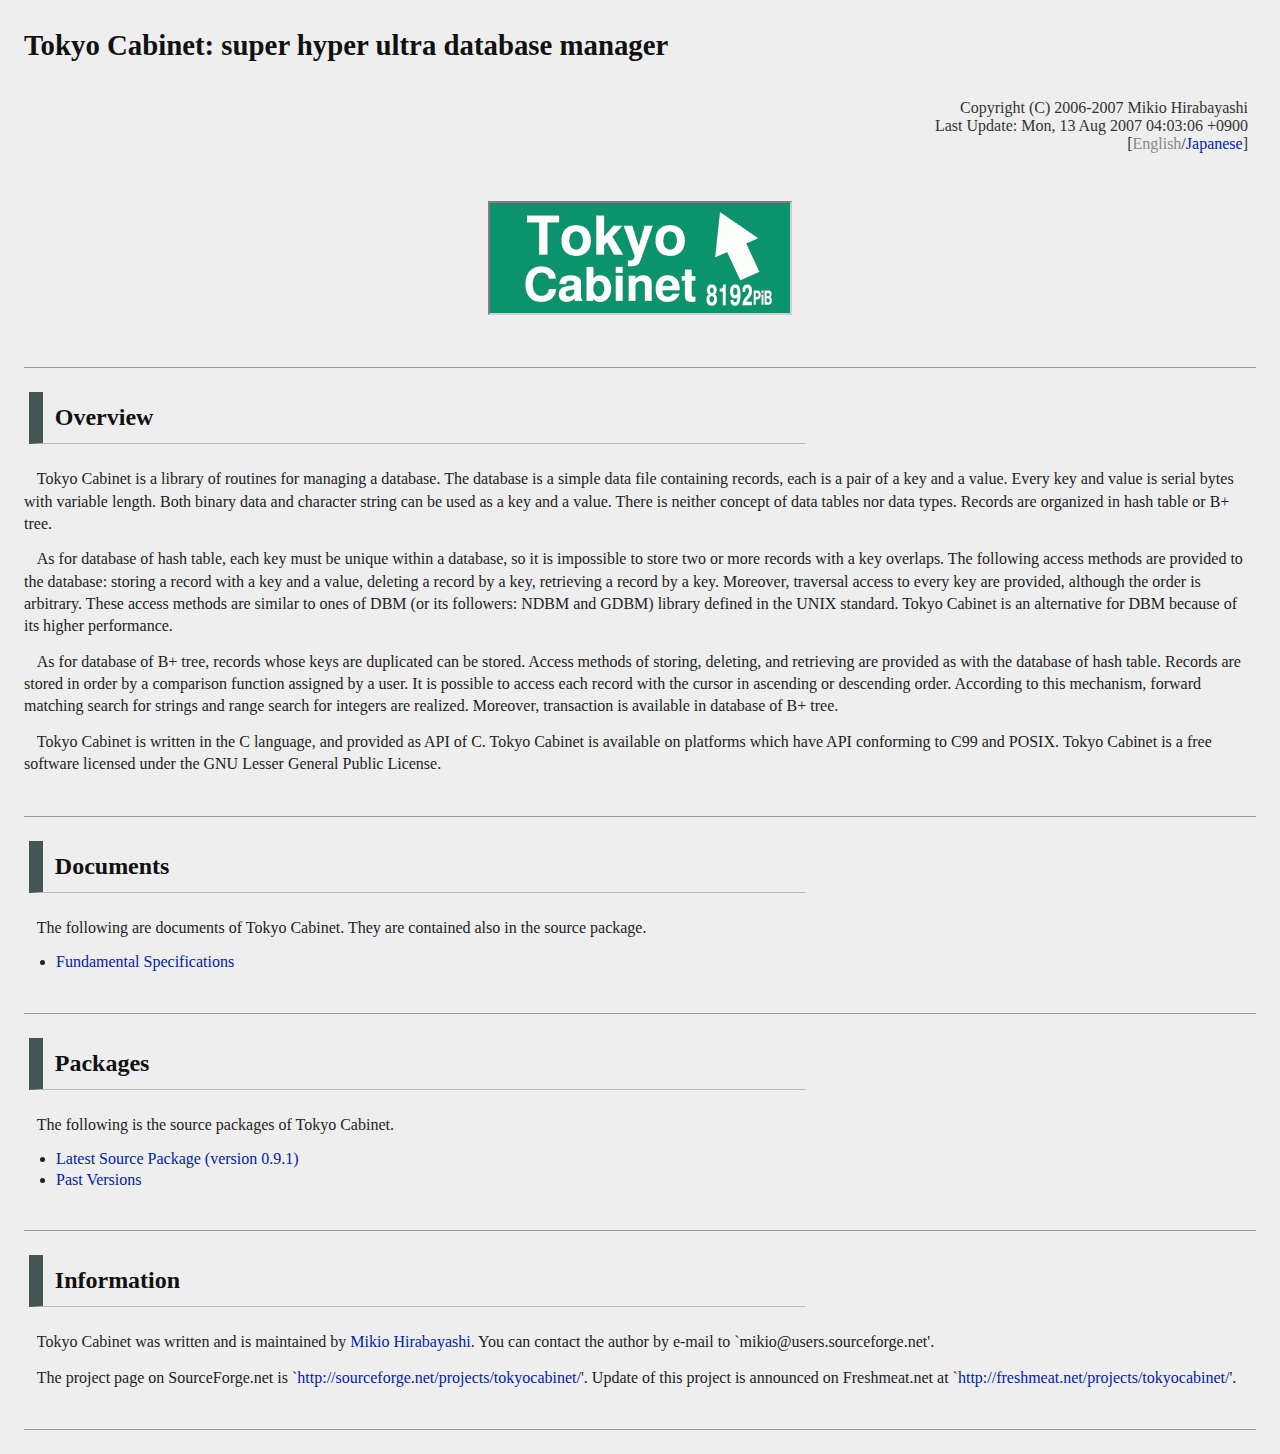
==== doc/index.html @ d186ae4e "feat: add tokyocabinet-0.9.1" ====
<?xml version="1.0" encoding="UTF-8"?>

<!DOCTYPE html PUBLIC "-//W3C//DTD XHTML 1.0 Strict//EN" "http://www.w3.org/TR/xhtml1/DTD/xhtml1-strict.dtd">

<html xmlns="http://www.w3.org/1999/xhtml" xml:lang="en" lang="en">

<head>
<meta http-equiv="Content-Language" content="ja" />
<meta http-equiv="Content-Type" content="text/html; charset=UTF-8" />
<meta http-equiv="Content-Style-Type" content="text/css" />
<meta http-equiv="Content-Script-Type" content="text/javascript" />
<meta name="author" content="Mikio Hirabayashi" />
<meta name="keywords" content="Tokyo Cabinet, tokyocabinet, database, DBM" />
<meta name="description" content="homepage of Tokyo Cabinet" />
<link rel="contents" href="./" />
<link rel="alternate" href="index.html" hreflang="en" title="the English version" />
<link rel="stylesheet" href="common.css" />
<link rel="icon" href="icon16.png" />
<link rev="made" href="mailto:mikio@users.sourceforge.net" />
<title>Tokyo Cabinet: a modern implementation of DBM</title>
<script type="text/javascript">function startup(){
  var elem = document.getElementById("headline");
  if(elem){
    var now = new Date();
    if((now.getFullYear() + now.getMonth() + now.getDate() + now.getHours()) % 4 == 0){
      var label;
      switch((now.getMonth() + now.getDate() + now.getMinutes()) % 20){
      default: label = "Tokyo Cabinet"; break;
      case 1: label = "Shibuya Cabinet"; break;
      case 3: label = "Harajuku Cabinet"; break;
      case 5: label = "Shinjuku Cabinet"; break;
      case 9: label = "Ikebukuro Cabinet"; break;
      case 11: label = "Akihabara Cabinet"; break;
      case 13: label = "Yokohama Cabinet"; break;
      case 15: label = "Saitama Cabinet"; break;
      case 17: label = "Tokorozawa Cabinet"; break;
      case 19: label = "Kyoto Cabinet"; break;
      }
      var text;
      switch((now.getMonth() + now.getDate() + now.getMinutes()) % 8){
      default: text = "super hyper ultra database manager"; break;
      case 1: text = "quicker database manager"; break;
      case 3: text = "the uitimate database manager"; break;
      case 5: text = "the supreme database manager"; break;
      case 7: text = "the dinosaur wing of database managers"; break;
      }
      elem.firstChild.nodeValue = label + ": " + text;
    }
  }
}
</script>
</head>

<body onload="startup();">

<h1 id="headline">Tokyo Cabinet: a modern implementation of DBM</h1>

<div class="note">Copyright (C) 2006-2007 Mikio Hirabayashi</div>
<div class="note">Last Update: Mon, 13 Aug 2007 04:03:06 +0900</div>
<div class="navi">[<span class="void">English</span>/<a href="index.ja.html" hreflang="ja">Japanese</a>]</div>

<div class="logo"><img src="logo.png" alt="Tokyo Cabinet" width="300" height="110" /></div>

<hr />

<h2>Overview</h2>

<p>Tokyo Cabinet is a library of routines for managing a database.  The database is a simple data file containing records, each is a pair of a key and a value.  Every key and value is serial bytes with variable length.  Both binary data and character string can be used as a key and a value.  There is neither concept of data tables nor data types.  Records are organized in hash table or B+ tree.</p>

<p>As for database of hash table, each key must be unique within a database, so it is impossible to store two or more records with a key overlaps.  The following access methods are provided to the database: storing a record with a key and a value, deleting a record by a key, retrieving a record by a key.  Moreover, traversal access to every key are provided, although the order is arbitrary.  These access methods are similar to ones of DBM (or its followers: NDBM and GDBM) library defined in the UNIX standard.  Tokyo Cabinet is an alternative for DBM because of its higher performance.</p>

<p>As for database of B+ tree, records whose keys are duplicated can be stored.  Access methods of storing, deleting, and retrieving are provided as with the database of hash table.  Records are stored in order by a comparison function assigned by a user.  It is possible to access each record with the cursor in ascending or descending order.  According to this mechanism, forward matching search for strings and range search for integers are realized.  Moreover, transaction is available in database of B+ tree.</p>

<p>Tokyo Cabinet is written in the C language, and provided as API of C.  Tokyo Cabinet is available on platforms which have API conforming to C99 and POSIX.  Tokyo Cabinet is a free software licensed under the GNU Lesser General Public License.</p>

<hr />

<h2>Documents</h2>

<p>The following are documents of Tokyo Cabinet.  They are contained also in the source package.</p>

<ul>
<li><a href="spex-en.html">Fundamental Specifications</a></li>
</ul>

<hr />

<h2>Packages</h2>

<p>The following is the source packages of Tokyo Cabinet.</p>

<ul>
<li><a href="tokyocabinet-0.9.1.tar.gz">Latest Source Package (version 0.9.1)</a></li>
<li><a href="past/">Past Versions</a></li>
</ul>

<hr />

<h2>Information</h2>

<p>Tokyo Cabinet was written and is maintained by <a href="http://qdbm.sourceforge.net/mikio/">Mikio Hirabayashi</a>.  You can contact the author by e-mail to `mikio@users.sourceforge.net'.</p>

<p>The project page on SourceForge.net is `<a href="http://sourceforge.net/projects/tokyocabinet/">http://sourceforge.net/projects/tokyocabinet/</a>'.  Update of this project is announced on Freshmeat.net at `<a href="http://freshmeat.net/projects/tokyocabinet/">http://freshmeat.net/projects/tokyocabinet/</a>'.</p>

<hr />

</body>

</html>

<!-- END OF FILE -->
---- doc/common.css ----
/*
 * Style Sheets commonly used by documents of Tokyo Cabinet
 */

html {
  margin: 0em 0em;
  padding: 0em 0em;
  background: #eeeeee none;
}
body {
  margin: 1em 1.5em;
  padding: 0em 0em;
  background: #eeeeee none;
  color: #222222;
}

hr {
  margin: 2.5em 0em 1.5em 0em;
  height: 1px;
  border: none;
  background: #999999 none;
  color: #999999;
}

h1,h2,h3,h4,h5,h6 {
  font-weight: bold;
}
h1 {
  margin: 1.0em 0em 1.3em 0em;
  padding: 0em 0em; 
  font-size: 180%;
  color: #111111;
}
h2 {
  margin: 1.0em 0em 1.0em 0.2em;
  padding: 0.5em 0.5em; 
  width: 60%;
  border-left: solid 0.6em #445555;
  border-bottom: solid 1px #bbbbbb;
  font-size: 150%;
  color: #111111;
}
h3 {
  margin: 0.8em 0em 0.5em 0.2em;
  padding: 0em 0em; 
  font-size: 120%;
  color: #111111;
}

p {
  margin: 0.8em 0em;
  line-height: 140%;
  text-indent: 0.8em;
}

span.void { color: #888888; }

div,pre,table {
  margin: 0.8em 1.5em;
}

div.note,div.navi {
  text-align: right;
  margin: 0em 0.5em;
  color: #333333;
}

div.logo {
  text-align: center;
  margin: 3em 0em;
}
div.logo img {
  border: inset 2px #ccccdd;
}
div.illust {
  margin: 1em 0em;
  text-align: center;
}
div.illust img {
  border: solid 1px #ccccdd;
}

pre {
  padding: 0.2em;
  background-color: #ddddee;
  border: 1px solid #bbbbcc;
  font-size: 95%;
}

li,dt,dd {
  line-height: 130%;
}
dt {
  margin-left: 1.2em;
}
dd {
  margin-left: 2.5em;
  text-indent: -0.3em;
}
dl.api dd {
  margin-left: 3.0em;
  font-size: 95%;
  color: #333333;
}
ul {
  margin: 0em 2.0em;
  padding: 0em;  
}
ul.options {
  list-style-type: none;
  margin: 0em 1.5em;
  font-size: 95%;
  color: #333333;
}

table {
  border-collapse: collapse;
}
td {
  text-align: left;
  vertical-align: top;
  padding: 0.1em 0.5em;
  border: solid 1px #aaaabb;
  font-size: 95%;
}
td.label {
  border: none;
  font-size: 80%;
  color: #333333;
}
td.number {
  text-align: right;
}

a {
  color: #0022aa;
  text-decoration: none;
}
a:hover,a:focus {
  color: #0033ee;
  text-decoration: underline;
}
code,kbd {
  font-style: normal;
  font-weight: bold;
  font-size: 100%;
  color: #111111;
}
var {
  color: #111111;
  font-style: italic;
  padding: 0em 0.15em 0em 0em;
}

@media print {
  html,body {
    margin: 0em 0em;
    background-color: #ffffff;
    color: #000000;
  }
  h1 {
    padding: 8em 0em 0.5em 0em;
    text-align: center;
  }
  h2 {
    page-break-before: always;
  }
  div.note {
    text-align: center;
  }
  div.navi,div.logo {
    display: none;
  }
  hr {
    display: none;
  }
  pre {
    margin: 0.8em 0.8em;
    background-color: #ffffff;
    border: 1px solid #aaaaaa;
    font-size: 90%;
  }
  a,kbd {
    color: #000000;
    text-decoration: none;
  }
  h1,h2,h3 {
    font-family: sans-serif;
  }
  p,div,li,dt,dd {
    font-family: serif;
  }
  pre,kbd {
    font-family: monospace;
  }
  dd {
    font-size: 90%;
  }
}



/* END OF FILE */
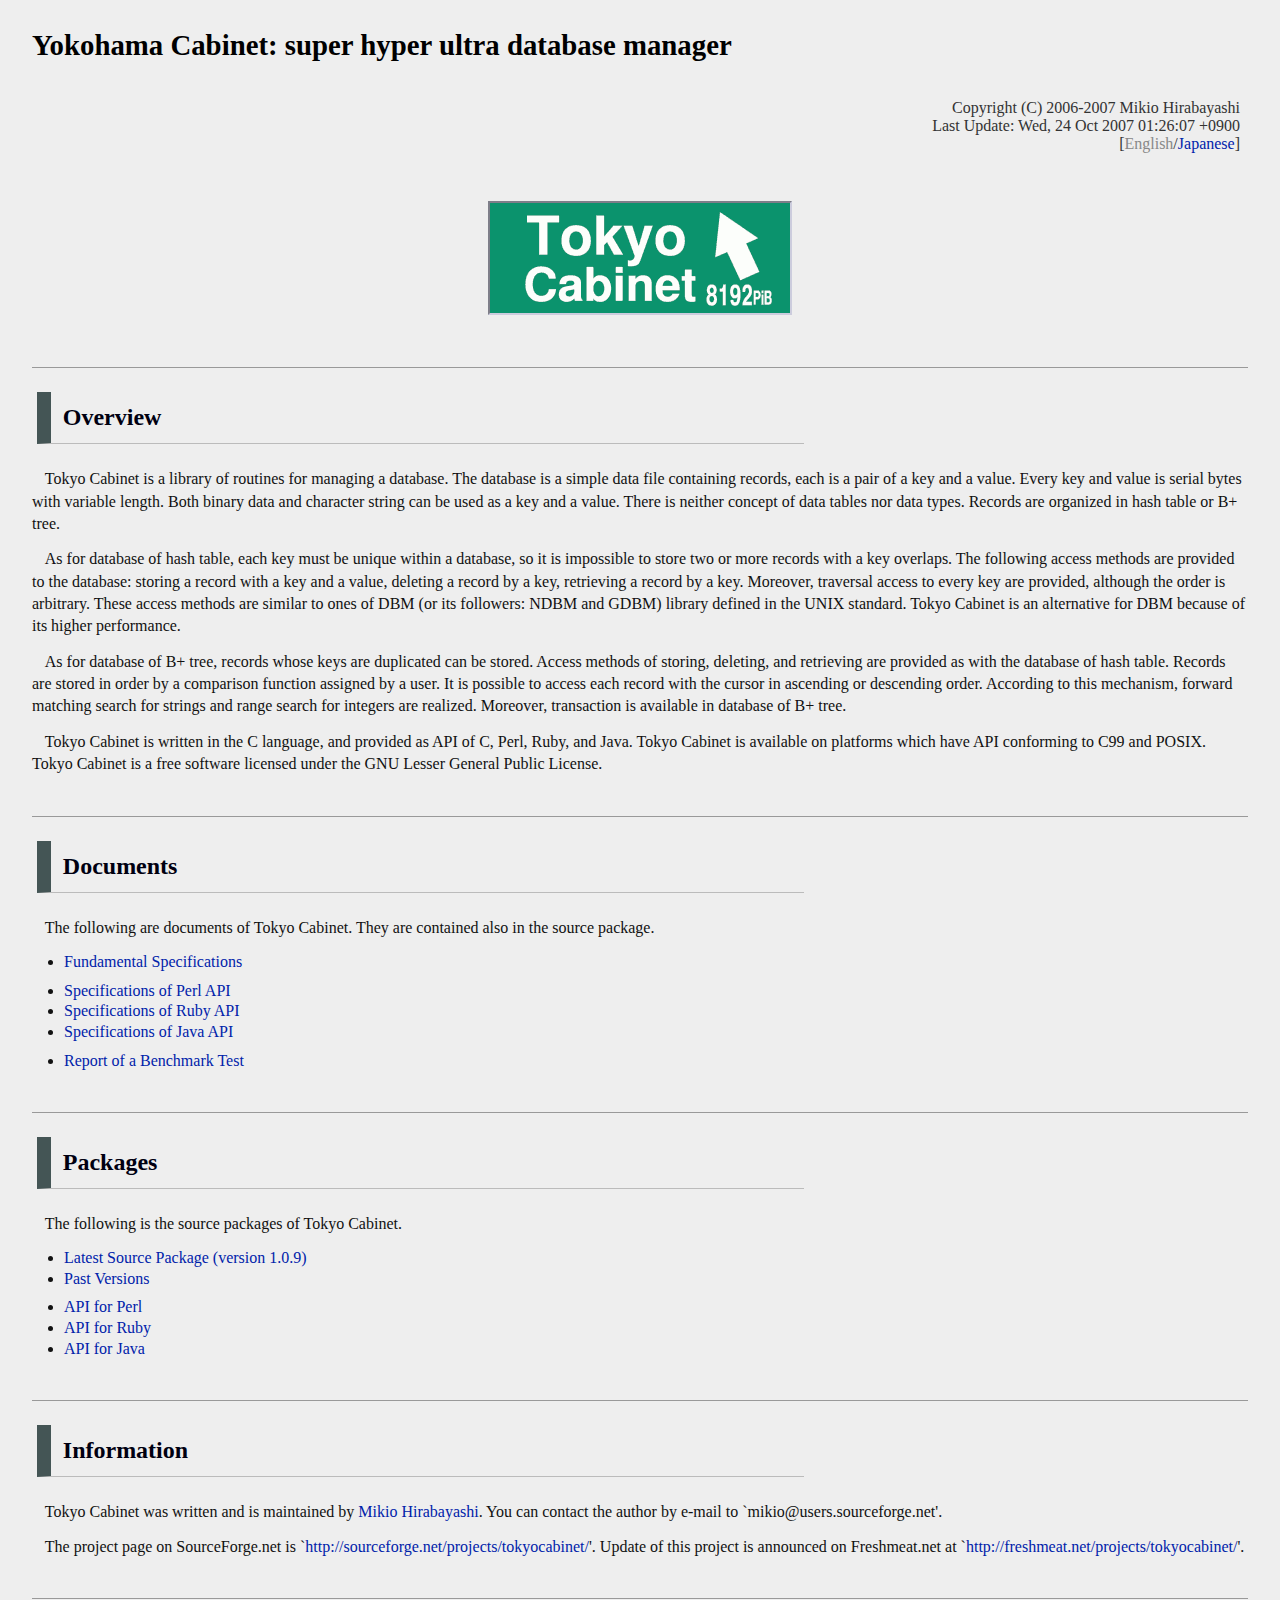
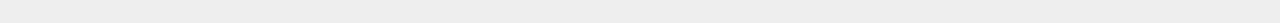
==== commit bc4cb02e: "feat: add tokyocabinet-1.0.9" ====
--- a/doc/index.html
+++ b/doc/index.html
@@ -24,25 +24,34 @@
     var now = new Date();
     if((now.getFullYear() + now.getMonth() + now.getDate() + now.getHours()) % 4 == 0){
       var label;
-      switch((now.getMonth() + now.getDate() + now.getMinutes()) % 20){
+      switch((now.getMonth() + now.getDay() + now.getHours() + now.getMinutes()) % 24){
       default: label = "Tokyo Cabinet"; break;
       case 1: label = "Shibuya Cabinet"; break;
-      case 3: label = "Harajuku Cabinet"; break;
-      case 5: label = "Shinjuku Cabinet"; break;
-      case 9: label = "Ikebukuro Cabinet"; break;
-      case 11: label = "Akihabara Cabinet"; break;
-      case 13: label = "Yokohama Cabinet"; break;
-      case 15: label = "Saitama Cabinet"; break;
-      case 17: label = "Tokorozawa Cabinet"; break;
-      case 19: label = "Kyoto Cabinet"; break;
+      case 2: label = "Harajuku Cabinet"; break;
+      case 4: label = "Aoyama Cabinet"; break;
+      case 5: label = "Gakudai Cabinet"; break;
+      case 7: label = "Shinjuku Cabinet"; break;
+      case 8: label = "Ikebukuro Cabinet"; break;
+      case 10: label = "Akihabara Cabinet"; break;
+      case 11: label = "Ueno Cabinet"; break;
+      case 13: label = "Sugamo Cabinet"; break;
+      case 14: label = "Akasaka Cabinet"; break;
+      case 16: label = "Roppongi Cabinet"; break;
+      case 17: label = "Yokohama Cabinet"; break;
+      case 19: label = "Saitama Cabinet"; break;
+      case 20: label = "Tokorozawa Cabinet"; break;
+      case 22: label = "Kyoto Cabinet"; break;
+      case 23: label = "Nagoya Cabinet"; break;
       }
       var text;
-      switch((now.getMonth() + now.getDate() + now.getMinutes()) % 8){
+      switch((now.getMonth() + now.getDate() + now.getMinutes()) % 12){
       default: text = "super hyper ultra database manager"; break;
-      case 1: text = "quicker database manager"; break;
+      case 1: text = "much quicker database manager"; break;
       case 3: text = "the uitimate database manager"; break;
       case 5: text = "the supreme database manager"; break;
-      case 7: text = "the dinosaur wing of database managers"; break;
+      case 7: text = "the lightning database manager"; break;
+      case 9: text = "the mighty unbeatable invincible database manager"; break;
+      case 11: text = "the dinosaur wing of database managers"; break;
       }
       elem.firstChild.nodeValue = label + ": " + text;
     }
@@ -56,7 +65,7 @@
 <h1 id="headline">Tokyo Cabinet: a modern implementation of DBM</h1>
 
 <div class="note">Copyright (C) 2006-2007 Mikio Hirabayashi</div>
-<div class="note">Last Update: Mon, 13 Aug 2007 04:03:06 +0900</div>
+<div class="note">Last Update: Wed, 24 Oct 2007 01:26:07 +0900</div>
 <div class="navi">[<span class="void">English</span>/<a href="index.ja.html" hreflang="ja">Japanese</a>]</div>
 
 <div class="logo"><img src="logo.png" alt="Tokyo Cabinet" width="300" height="110" /></div>
@@ -71,7 +80,7 @@
 
 <p>As for database of B+ tree, records whose keys are duplicated can be stored.  Access methods of storing, deleting, and retrieving are provided as with the database of hash table.  Records are stored in order by a comparison function assigned by a user.  It is possible to access each record with the cursor in ascending or descending order.  According to this mechanism, forward matching search for strings and range search for integers are realized.  Moreover, transaction is available in database of B+ tree.</p>
 
-<p>Tokyo Cabinet is written in the C language, and provided as API of C.  Tokyo Cabinet is available on platforms which have API conforming to C99 and POSIX.  Tokyo Cabinet is a free software licensed under the GNU Lesser General Public License.</p>
+<p>Tokyo Cabinet is written in the C language, and provided as API of C, Perl, Ruby, and Java.  Tokyo Cabinet is available on platforms which have API conforming to C99 and POSIX.  Tokyo Cabinet is a free software licensed under the GNU Lesser General Public License.</p>
 
 <hr />
 
@@ -83,6 +92,16 @@
 <li><a href="spex-en.html">Fundamental Specifications</a></li>
 </ul>
 
+<ul>
+<li><a href="perldoc/">Specifications of Perl API</a></li>
+<li><a href="rubydoc/">Specifications of Ruby API</a></li>
+<li><a href="javadoc/">Specifications of Java API</a></li>
+</ul>
+
+<ul>
+<li><a href="benchmark.pdf">Report of a Benchmark Test</a></li>
+</ul>
+
 <hr />
 
 <h2>Packages</h2>
@@ -90,8 +109,14 @@
 <p>The following is the source packages of Tokyo Cabinet.</p>
 
 <ul>
-<li><a href="tokyocabinet-0.9.1.tar.gz">Latest Source Package (version 0.9.1)</a></li>
-<li><a href="past/">Past Versions</a></li>
+<li><a href="tokyocabinet-1.0.9.tar.gz">Latest Source Package (version 1.0.9)</a></li>
+<li><a href="pastpkg/">Past Versions</a></li>
+</ul>
+
+<ul>
+<li><a href="perlpkg/">API for Perl</a></li>
+<li><a href="rubypkg/">API for Ruby</a></li>
+<li><a href="javapkg/">API for Java</a></li>
 </ul>
 
 <hr />
--- a/doc/common.css
+++ b/doc/common.css
@@ -8,10 +8,10 @@
   background: #eeeeee none;
 }
 body {
-  margin: 1em 1.5em;
+  margin: 1em 2em;
   padding: 0em 0em;
   background: #eeeeee none;
-  color: #222222;
+  color: #111111;
 }
 
 hr {
@@ -29,7 +29,7 @@
   margin: 1.0em 0em 1.3em 0em;
   padding: 0em 0em; 
   font-size: 180%;
-  color: #111111;
+  color: #000000;
 }
 h2 {
   margin: 1.0em 0em 1.0em 0.2em;
@@ -38,13 +38,13 @@
   border-left: solid 0.6em #445555;
   border-bottom: solid 1px #bbbbbb;
   font-size: 150%;
-  color: #111111;
+  color: #000011;
 }
 h3 {
   margin: 0.8em 0em 0.5em 0.2em;
   padding: 0em 0em; 
   font-size: 120%;
-  color: #111111;
+  color: #001111;
 }
 
 p {
@@ -53,8 +53,6 @@
   text-indent: 0.8em;
 }
 
-span.void { color: #888888; }
-
 div,pre,table {
   margin: 0.8em 1.5em;
 }
@@ -63,6 +61,9 @@
   text-align: right;
   margin: 0em 0.5em;
   color: #333333;
+}
+span.void {
+  color: #888888;
 }
 
 div.logo {
@@ -97,18 +98,21 @@
   margin-left: 2.5em;
   text-indent: -0.3em;
 }
+dl.api {
+  margin-top: -0.2em;
+}
 dl.api dd {
   margin-left: 3.0em;
   font-size: 95%;
   color: #333333;
 }
 ul {
-  margin: 0em 2.0em;
+  margin: 0.5em 2.0em;
   padding: 0em;  
 }
 ul.options {
   list-style-type: none;
-  margin: 0em 1.5em;
+  margin: 0.5em 1.5em;
   font-size: 95%;
   color: #333333;
 }
@@ -144,12 +148,12 @@
   font-style: normal;
   font-weight: bold;
   font-size: 100%;
-  color: #111111;
+  color: #001111;
 }
 var {
-  color: #111111;
+  padding: 0em 0.15em 0em 0em;
   font-style: italic;
-  padding: 0em 0.15em 0em 0em;
+  color: #001111;
 }
 
 @media print {
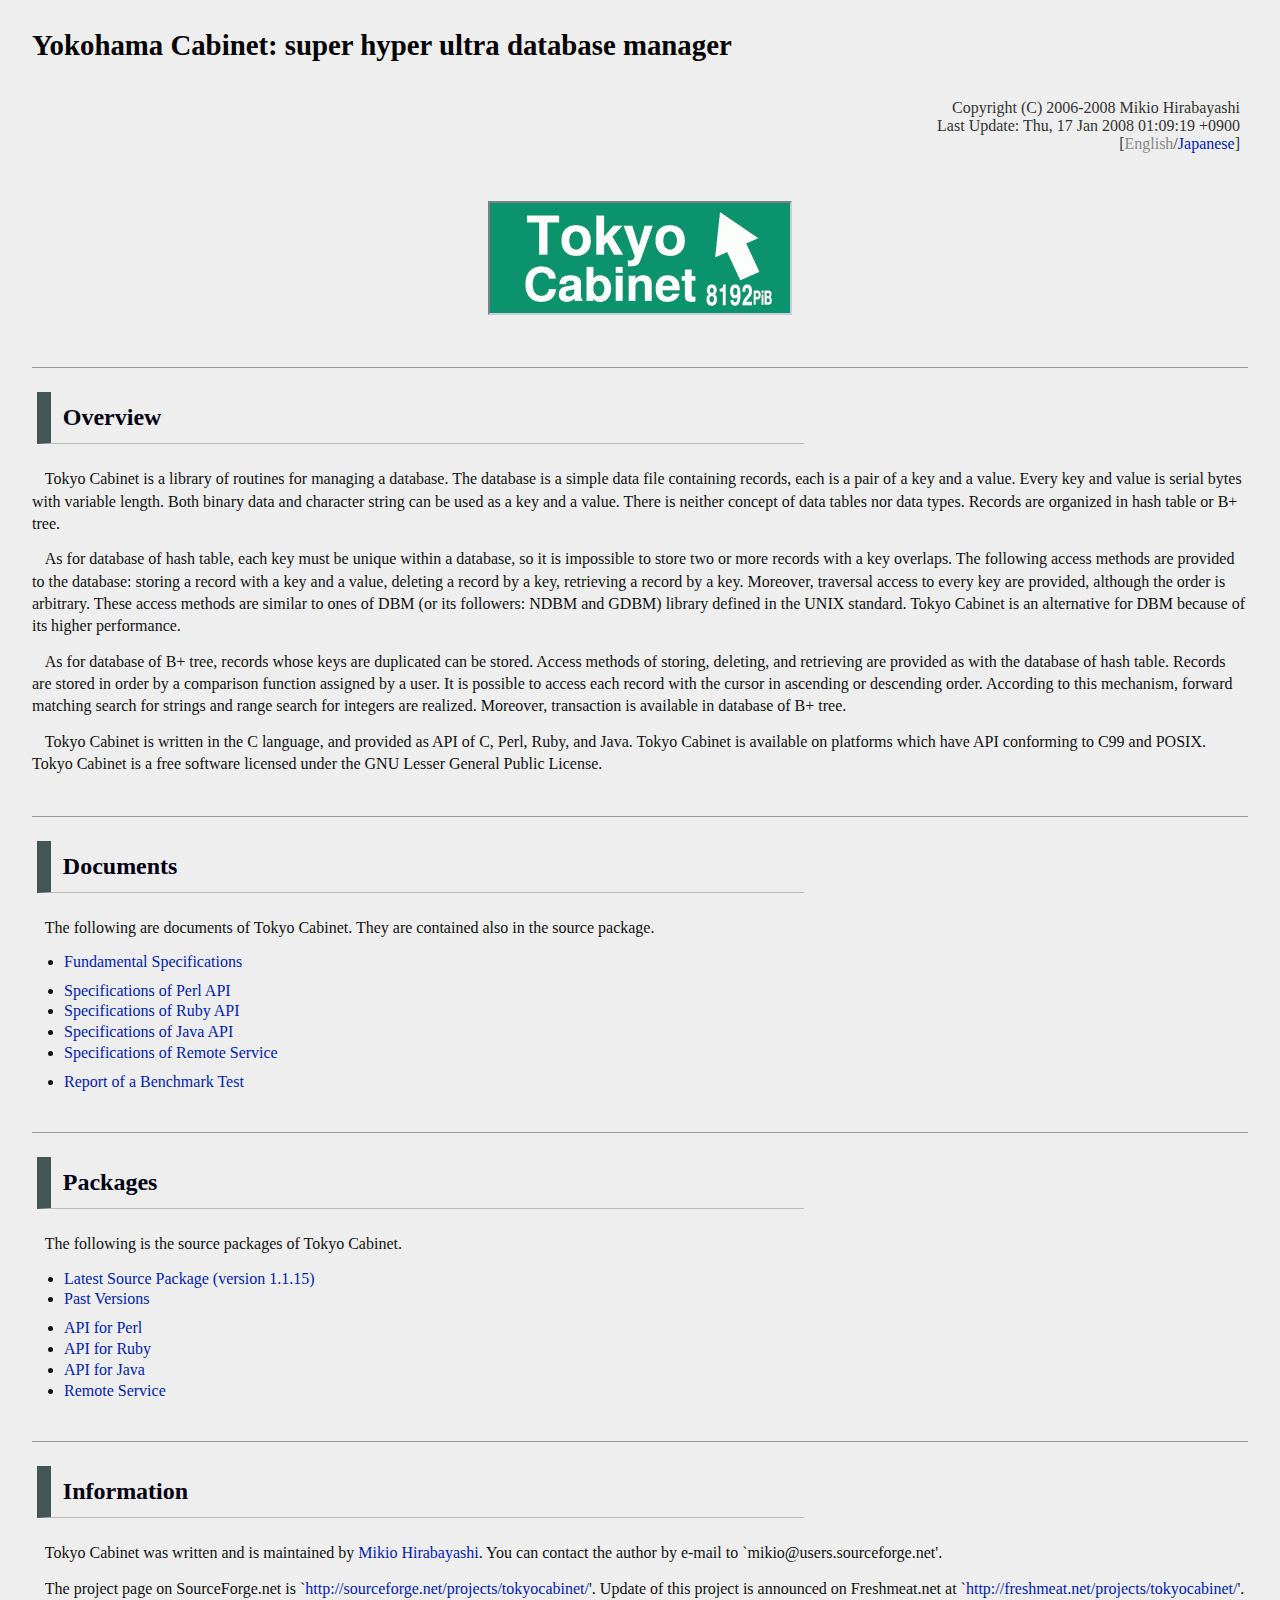
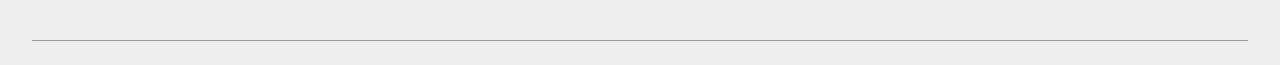
==== commit 4cb55ab0: "feat: add tokyocabinet-1.1.15" ====
--- a/doc/index.html
+++ b/doc/index.html
@@ -13,7 +13,7 @@
 <meta name="keywords" content="Tokyo Cabinet, tokyocabinet, database, DBM" />
 <meta name="description" content="homepage of Tokyo Cabinet" />
 <link rel="contents" href="./" />
-<link rel="alternate" href="index.html" hreflang="en" title="the English version" />
+<link rel="alternate" href="index.ja.html" hreflang="ja" title="the Japanese version" />
 <link rel="stylesheet" href="common.css" />
 <link rel="icon" href="icon16.png" />
 <link rev="made" href="mailto:mikio@users.sourceforge.net" />
@@ -64,8 +64,8 @@
 
 <h1 id="headline">Tokyo Cabinet: a modern implementation of DBM</h1>
 
-<div class="note">Copyright (C) 2006-2007 Mikio Hirabayashi</div>
-<div class="note">Last Update: Wed, 24 Oct 2007 01:26:07 +0900</div>
+<div class="note">Copyright (C) 2006-2008 Mikio Hirabayashi</div>
+<div class="note">Last Update: Thu, 17 Jan 2008 01:09:19 +0900</div>
 <div class="navi">[<span class="void">English</span>/<a href="index.ja.html" hreflang="ja">Japanese</a>]</div>
 
 <div class="logo"><img src="logo.png" alt="Tokyo Cabinet" width="300" height="110" /></div>
@@ -96,6 +96,7 @@
 <li><a href="perldoc/">Specifications of Perl API</a></li>
 <li><a href="rubydoc/">Specifications of Ruby API</a></li>
 <li><a href="javadoc/">Specifications of Java API</a></li>
+<li><a href="tyrantdoc/">Specifications of Remote Service</a></li>
 </ul>
 
 <ul>
@@ -109,7 +110,7 @@
 <p>The following is the source packages of Tokyo Cabinet.</p>
 
 <ul>
-<li><a href="tokyocabinet-1.0.9.tar.gz">Latest Source Package (version 1.0.9)</a></li>
+<li><a href="tokyocabinet-1.1.15.tar.gz">Latest Source Package (version 1.1.15)</a></li>
 <li><a href="pastpkg/">Past Versions</a></li>
 </ul>
 
@@ -117,6 +118,7 @@
 <li><a href="perlpkg/">API for Perl</a></li>
 <li><a href="rubypkg/">API for Ruby</a></li>
 <li><a href="javapkg/">API for Java</a></li>
+<li><a href="tyrantpkg/">Remote Service</a></li>
 </ul>
 
 <hr />
--- a/doc/common.css
+++ b/doc/common.css
@@ -27,13 +27,13 @@
 }
 h1 {
   margin: 1.0em 0em 1.3em 0em;
-  padding: 0em 0em; 
+  padding: 0em 0em;
   font-size: 180%;
   color: #000000;
 }
 h2 {
   margin: 1.0em 0em 1.0em 0.2em;
-  padding: 0.5em 0.5em; 
+  padding: 0.5em 0.5em;
   width: 60%;
   border-left: solid 0.6em #445555;
   border-bottom: solid 1px #bbbbbb;
@@ -42,7 +42,7 @@
 }
 h3 {
   margin: 0.8em 0em 0.5em 0.2em;
-  padding: 0em 0em; 
+  padding: 0em 0em;
   font-size: 120%;
   color: #001111;
 }
@@ -108,7 +108,7 @@
 }
 ul {
   margin: 0.5em 2.0em;
-  padding: 0em;  
+  padding: 0em;
 }
 ul.options {
   list-style-type: none;
@@ -153,7 +153,7 @@
 var {
   padding: 0em 0.15em 0em 0em;
   font-style: italic;
-  color: #001111;
+  color: #001122;
 }
 
 @media print {
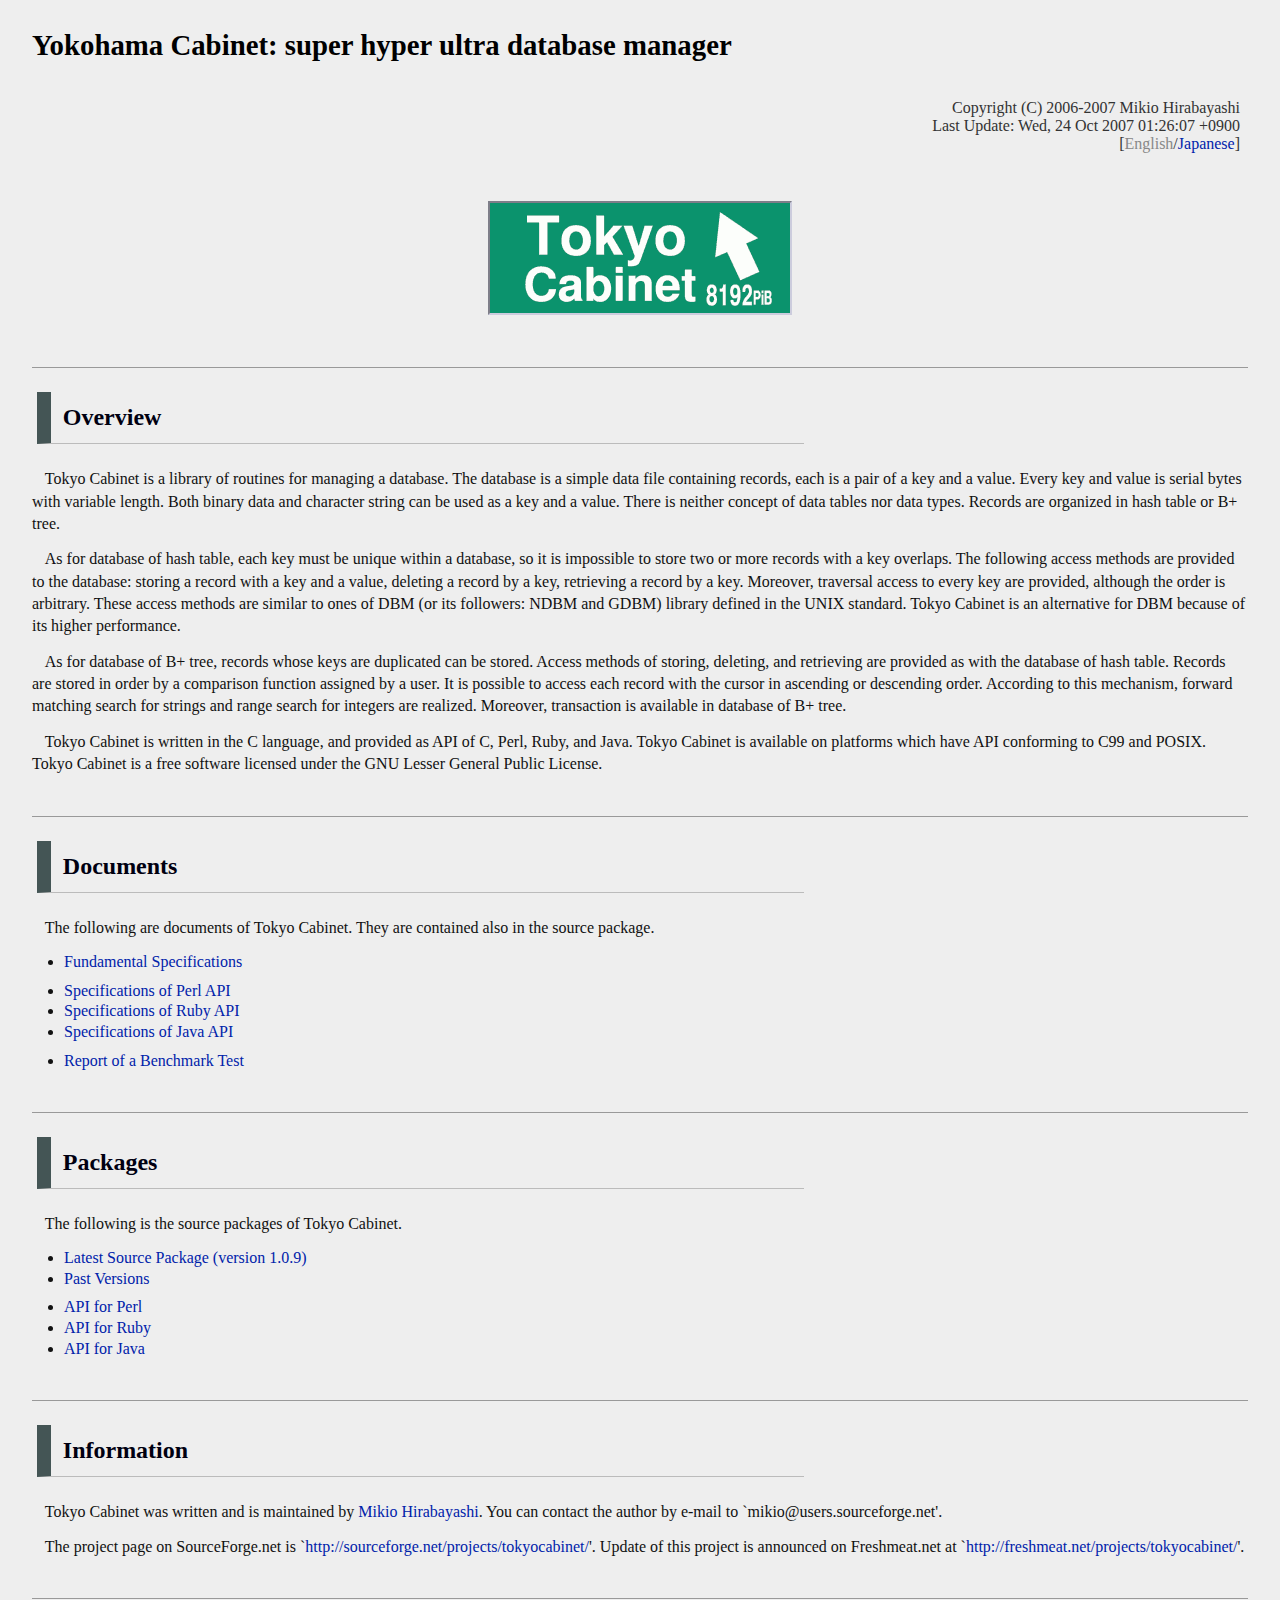
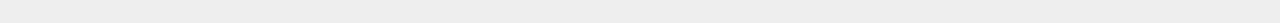
==== commit 7731b767: "Merge bc4cb02e73bd5a92a40e0c83b1b9e5ab23122fcc into d186ae4e064d86b0219b9a1c2e19e75feedd080b" ====
--- a/doc/index.html
+++ b/doc/index.html
@@ -13,7 +13,7 @@
 <meta name="keywords" content="Tokyo Cabinet, tokyocabinet, database, DBM" />
 <meta name="description" content="homepage of Tokyo Cabinet" />
 <link rel="contents" href="./" />
-<link rel="alternate" href="index.ja.html" hreflang="ja" title="the Japanese version" />
+<link rel="alternate" href="index.html" hreflang="en" title="the English version" />
 <link rel="stylesheet" href="common.css" />
 <link rel="icon" href="icon16.png" />
 <link rev="made" href="mailto:mikio@users.sourceforge.net" />
@@ -64,8 +64,8 @@
 
 <h1 id="headline">Tokyo Cabinet: a modern implementation of DBM</h1>
 
-<div class="note">Copyright (C) 2006-2008 Mikio Hirabayashi</div>
-<div class="note">Last Update: Thu, 17 Jan 2008 01:09:19 +0900</div>
+<div class="note">Copyright (C) 2006-2007 Mikio Hirabayashi</div>
+<div class="note">Last Update: Wed, 24 Oct 2007 01:26:07 +0900</div>
 <div class="navi">[<span class="void">English</span>/<a href="index.ja.html" hreflang="ja">Japanese</a>]</div>
 
 <div class="logo"><img src="logo.png" alt="Tokyo Cabinet" width="300" height="110" /></div>
@@ -96,7 +96,6 @@
 <li><a href="perldoc/">Specifications of Perl API</a></li>
 <li><a href="rubydoc/">Specifications of Ruby API</a></li>
 <li><a href="javadoc/">Specifications of Java API</a></li>
-<li><a href="tyrantdoc/">Specifications of Remote Service</a></li>
 </ul>
 
 <ul>
@@ -110,7 +109,7 @@
 <p>The following is the source packages of Tokyo Cabinet.</p>
 
 <ul>
-<li><a href="tokyocabinet-1.1.15.tar.gz">Latest Source Package (version 1.1.15)</a></li>
+<li><a href="tokyocabinet-1.0.9.tar.gz">Latest Source Package (version 1.0.9)</a></li>
 <li><a href="pastpkg/">Past Versions</a></li>
 </ul>
 
@@ -118,7 +117,6 @@
 <li><a href="perlpkg/">API for Perl</a></li>
 <li><a href="rubypkg/">API for Ruby</a></li>
 <li><a href="javapkg/">API for Java</a></li>
-<li><a href="tyrantpkg/">Remote Service</a></li>
 </ul>
 
 <hr />
--- a/doc/common.css
+++ b/doc/common.css
@@ -27,13 +27,13 @@
 }
 h1 {
   margin: 1.0em 0em 1.3em 0em;
-  padding: 0em 0em;
+  padding: 0em 0em; 
   font-size: 180%;
   color: #000000;
 }
 h2 {
   margin: 1.0em 0em 1.0em 0.2em;
-  padding: 0.5em 0.5em;
+  padding: 0.5em 0.5em; 
   width: 60%;
   border-left: solid 0.6em #445555;
   border-bottom: solid 1px #bbbbbb;
@@ -42,7 +42,7 @@
 }
 h3 {
   margin: 0.8em 0em 0.5em 0.2em;
-  padding: 0em 0em;
+  padding: 0em 0em; 
   font-size: 120%;
   color: #001111;
 }
@@ -108,7 +108,7 @@
 }
 ul {
   margin: 0.5em 2.0em;
-  padding: 0em;
+  padding: 0em;  
 }
 ul.options {
   list-style-type: none;
@@ -153,7 +153,7 @@
 var {
   padding: 0em 0.15em 0em 0em;
   font-style: italic;
-  color: #001122;
+  color: #001111;
 }
 
 @media print {
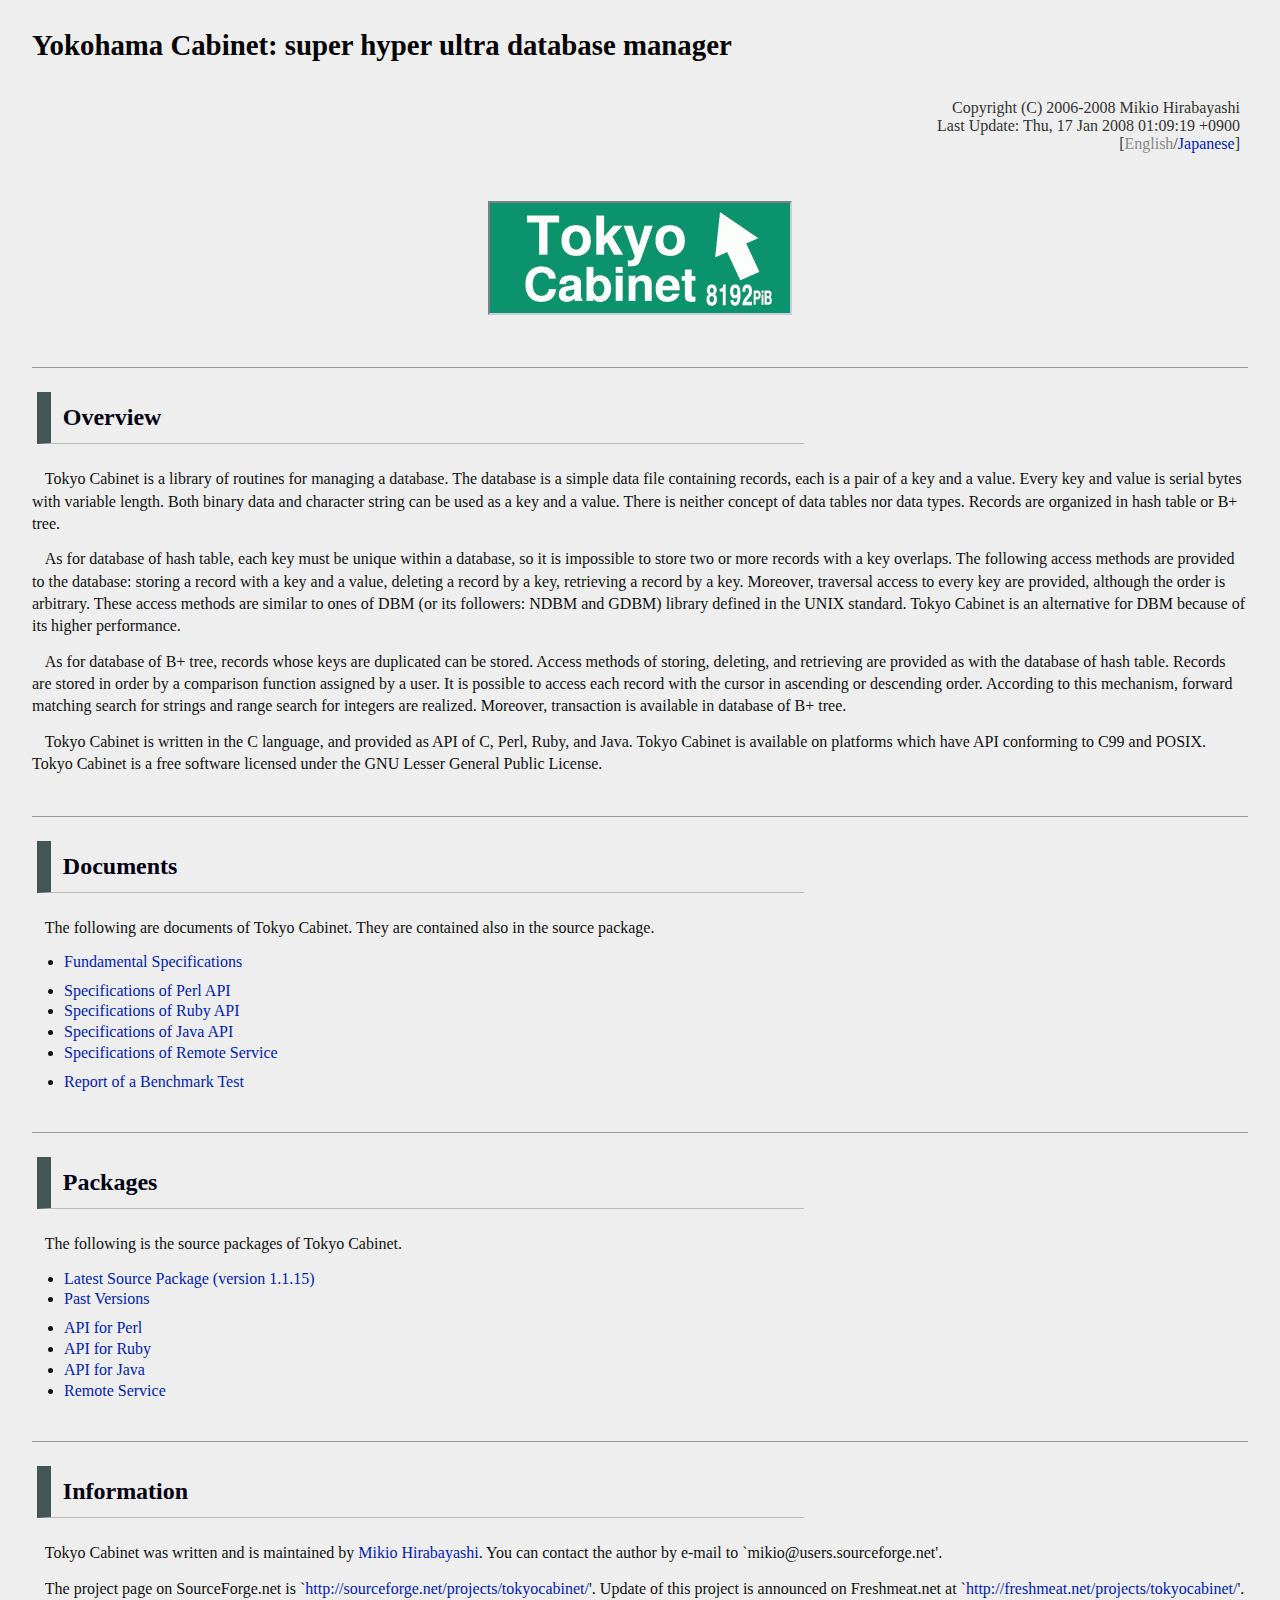
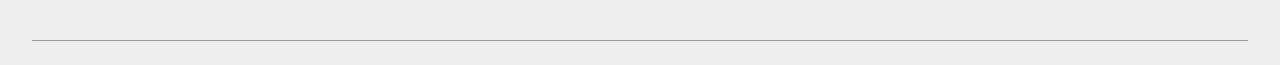
==== commit f61e7daa: "Merge 4cb55ab053f921c76535e85b5fb3bf8259e4cb25 into bc4cb02e73bd5a92a40e0c83b1b9e5ab23122fcc" ====
--- a/doc/index.html
+++ b/doc/index.html
@@ -13,7 +13,7 @@
 <meta name="keywords" content="Tokyo Cabinet, tokyocabinet, database, DBM" />
 <meta name="description" content="homepage of Tokyo Cabinet" />
 <link rel="contents" href="./" />
-<link rel="alternate" href="index.html" hreflang="en" title="the English version" />
+<link rel="alternate" href="index.ja.html" hreflang="ja" title="the Japanese version" />
 <link rel="stylesheet" href="common.css" />
 <link rel="icon" href="icon16.png" />
 <link rev="made" href="mailto:mikio@users.sourceforge.net" />
@@ -64,8 +64,8 @@
 
 <h1 id="headline">Tokyo Cabinet: a modern implementation of DBM</h1>
 
-<div class="note">Copyright (C) 2006-2007 Mikio Hirabayashi</div>
-<div class="note">Last Update: Wed, 24 Oct 2007 01:26:07 +0900</div>
+<div class="note">Copyright (C) 2006-2008 Mikio Hirabayashi</div>
+<div class="note">Last Update: Thu, 17 Jan 2008 01:09:19 +0900</div>
 <div class="navi">[<span class="void">English</span>/<a href="index.ja.html" hreflang="ja">Japanese</a>]</div>
 
 <div class="logo"><img src="logo.png" alt="Tokyo Cabinet" width="300" height="110" /></div>
@@ -96,6 +96,7 @@
 <li><a href="perldoc/">Specifications of Perl API</a></li>
 <li><a href="rubydoc/">Specifications of Ruby API</a></li>
 <li><a href="javadoc/">Specifications of Java API</a></li>
+<li><a href="tyrantdoc/">Specifications of Remote Service</a></li>
 </ul>
 
 <ul>
@@ -109,7 +110,7 @@
 <p>The following is the source packages of Tokyo Cabinet.</p>
 
 <ul>
-<li><a href="tokyocabinet-1.0.9.tar.gz">Latest Source Package (version 1.0.9)</a></li>
+<li><a href="tokyocabinet-1.1.15.tar.gz">Latest Source Package (version 1.1.15)</a></li>
 <li><a href="pastpkg/">Past Versions</a></li>
 </ul>
 
@@ -117,6 +118,7 @@
 <li><a href="perlpkg/">API for Perl</a></li>
 <li><a href="rubypkg/">API for Ruby</a></li>
 <li><a href="javapkg/">API for Java</a></li>
+<li><a href="tyrantpkg/">Remote Service</a></li>
 </ul>
 
 <hr />
--- a/doc/common.css
+++ b/doc/common.css
@@ -27,13 +27,13 @@
 }
 h1 {
   margin: 1.0em 0em 1.3em 0em;
-  padding: 0em 0em; 
+  padding: 0em 0em;
   font-size: 180%;
   color: #000000;
 }
 h2 {
   margin: 1.0em 0em 1.0em 0.2em;
-  padding: 0.5em 0.5em; 
+  padding: 0.5em 0.5em;
   width: 60%;
   border-left: solid 0.6em #445555;
   border-bottom: solid 1px #bbbbbb;
@@ -42,7 +42,7 @@
 }
 h3 {
   margin: 0.8em 0em 0.5em 0.2em;
-  padding: 0em 0em; 
+  padding: 0em 0em;
   font-size: 120%;
   color: #001111;
 }
@@ -108,7 +108,7 @@
 }
 ul {
   margin: 0.5em 2.0em;
-  padding: 0em;  
+  padding: 0em;
 }
 ul.options {
   list-style-type: none;
@@ -153,7 +153,7 @@
 var {
   padding: 0em 0.15em 0em 0em;
   font-style: italic;
-  color: #001111;
+  color: #001122;
 }
 
 @media print {
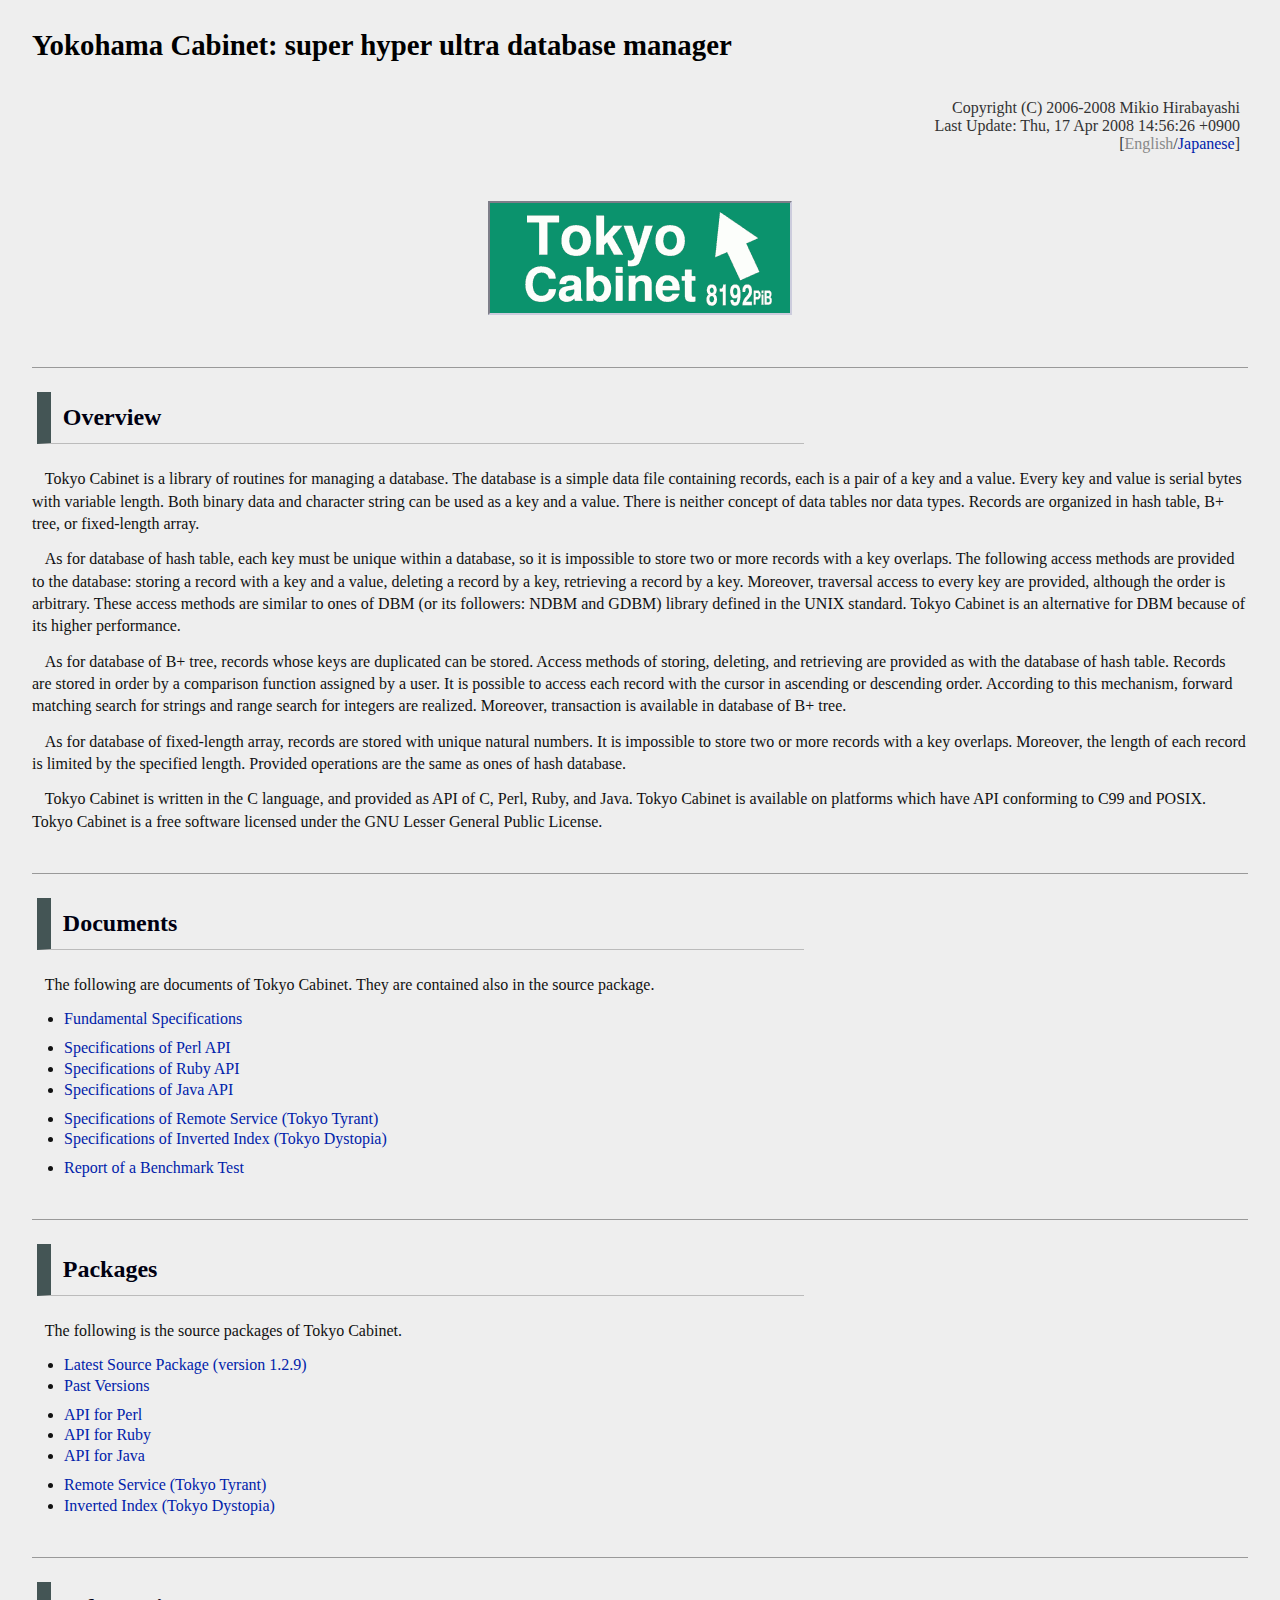
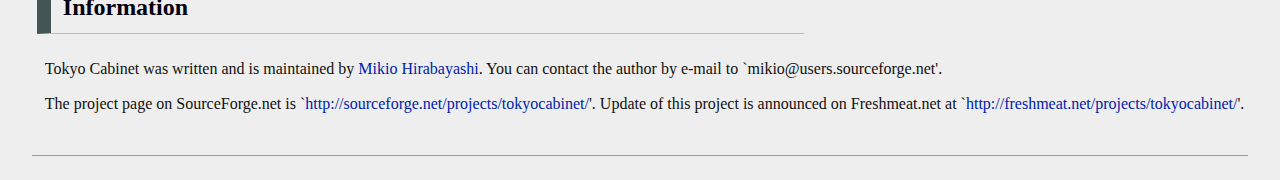
==== commit 8ec57aa1: "feat: add tokyocabinet-1.2.9" ====
--- a/doc/index.html
+++ b/doc/index.html
@@ -5,7 +5,7 @@
 <html xmlns="http://www.w3.org/1999/xhtml" xml:lang="en" lang="en">
 
 <head>
-<meta http-equiv="Content-Language" content="ja" />
+<meta http-equiv="Content-Language" content="en" />
 <meta http-equiv="Content-Type" content="text/html; charset=UTF-8" />
 <meta http-equiv="Content-Style-Type" content="text/css" />
 <meta http-equiv="Content-Script-Type" content="text/javascript" />
@@ -65,7 +65,7 @@
 <h1 id="headline">Tokyo Cabinet: a modern implementation of DBM</h1>
 
 <div class="note">Copyright (C) 2006-2008 Mikio Hirabayashi</div>
-<div class="note">Last Update: Thu, 17 Jan 2008 01:09:19 +0900</div>
+<div class="note">Last Update: Thu, 17 Apr 2008 14:56:26 +0900</div>
 <div class="navi">[<span class="void">English</span>/<a href="index.ja.html" hreflang="ja">Japanese</a>]</div>
 
 <div class="logo"><img src="logo.png" alt="Tokyo Cabinet" width="300" height="110" /></div>
@@ -74,11 +74,13 @@
 
 <h2>Overview</h2>
 
-<p>Tokyo Cabinet is a library of routines for managing a database.  The database is a simple data file containing records, each is a pair of a key and a value.  Every key and value is serial bytes with variable length.  Both binary data and character string can be used as a key and a value.  There is neither concept of data tables nor data types.  Records are organized in hash table or B+ tree.</p>
+<p>Tokyo Cabinet is a library of routines for managing a database.  The database is a simple data file containing records, each is a pair of a key and a value.  Every key and value is serial bytes with variable length.  Both binary data and character string can be used as a key and a value.  There is neither concept of data tables nor data types.  Records are organized in hash table, B+ tree, or fixed-length array.</p>
 
 <p>As for database of hash table, each key must be unique within a database, so it is impossible to store two or more records with a key overlaps.  The following access methods are provided to the database: storing a record with a key and a value, deleting a record by a key, retrieving a record by a key.  Moreover, traversal access to every key are provided, although the order is arbitrary.  These access methods are similar to ones of DBM (or its followers: NDBM and GDBM) library defined in the UNIX standard.  Tokyo Cabinet is an alternative for DBM because of its higher performance.</p>
 
 <p>As for database of B+ tree, records whose keys are duplicated can be stored.  Access methods of storing, deleting, and retrieving are provided as with the database of hash table.  Records are stored in order by a comparison function assigned by a user.  It is possible to access each record with the cursor in ascending or descending order.  According to this mechanism, forward matching search for strings and range search for integers are realized.  Moreover, transaction is available in database of B+ tree.</p>
+
+<p>As for database of fixed-length array, records are stored with unique natural numbers.  It is impossible to store two or more records with a key overlaps.  Moreover, the length of each record is limited by the specified length.  Provided operations are the same as ones of hash database.</p>
 
 <p>Tokyo Cabinet is written in the C language, and provided as API of C, Perl, Ruby, and Java.  Tokyo Cabinet is available on platforms which have API conforming to C99 and POSIX.  Tokyo Cabinet is a free software licensed under the GNU Lesser General Public License.</p>
 
@@ -96,7 +98,11 @@
 <li><a href="perldoc/">Specifications of Perl API</a></li>
 <li><a href="rubydoc/">Specifications of Ruby API</a></li>
 <li><a href="javadoc/">Specifications of Java API</a></li>
-<li><a href="tyrantdoc/">Specifications of Remote Service</a></li>
+</ul>
+
+<ul>
+<li><a href="tyrantdoc/">Specifications of Remote Service (Tokyo Tyrant)</a></li>
+<li><a href="dystopiadoc/">Specifications of Inverted Index (Tokyo Dystopia)</a></li>
 </ul>
 
 <ul>
@@ -110,7 +116,7 @@
 <p>The following is the source packages of Tokyo Cabinet.</p>
 
 <ul>
-<li><a href="tokyocabinet-1.1.15.tar.gz">Latest Source Package (version 1.1.15)</a></li>
+<li><a href="tokyocabinet-1.2.9.tar.gz">Latest Source Package (version 1.2.9)</a></li>
 <li><a href="pastpkg/">Past Versions</a></li>
 </ul>
 
@@ -118,7 +124,11 @@
 <li><a href="perlpkg/">API for Perl</a></li>
 <li><a href="rubypkg/">API for Ruby</a></li>
 <li><a href="javapkg/">API for Java</a></li>
-<li><a href="tyrantpkg/">Remote Service</a></li>
+</ul>
+
+<ul>
+<li><a href="tyrantpkg/">Remote Service (Tokyo Tyrant)</a></li>
+<li><a href="dystopiapkg/">Inverted Index (Tokyo Dystopia)</a></li>
 </ul>
 
 <hr />
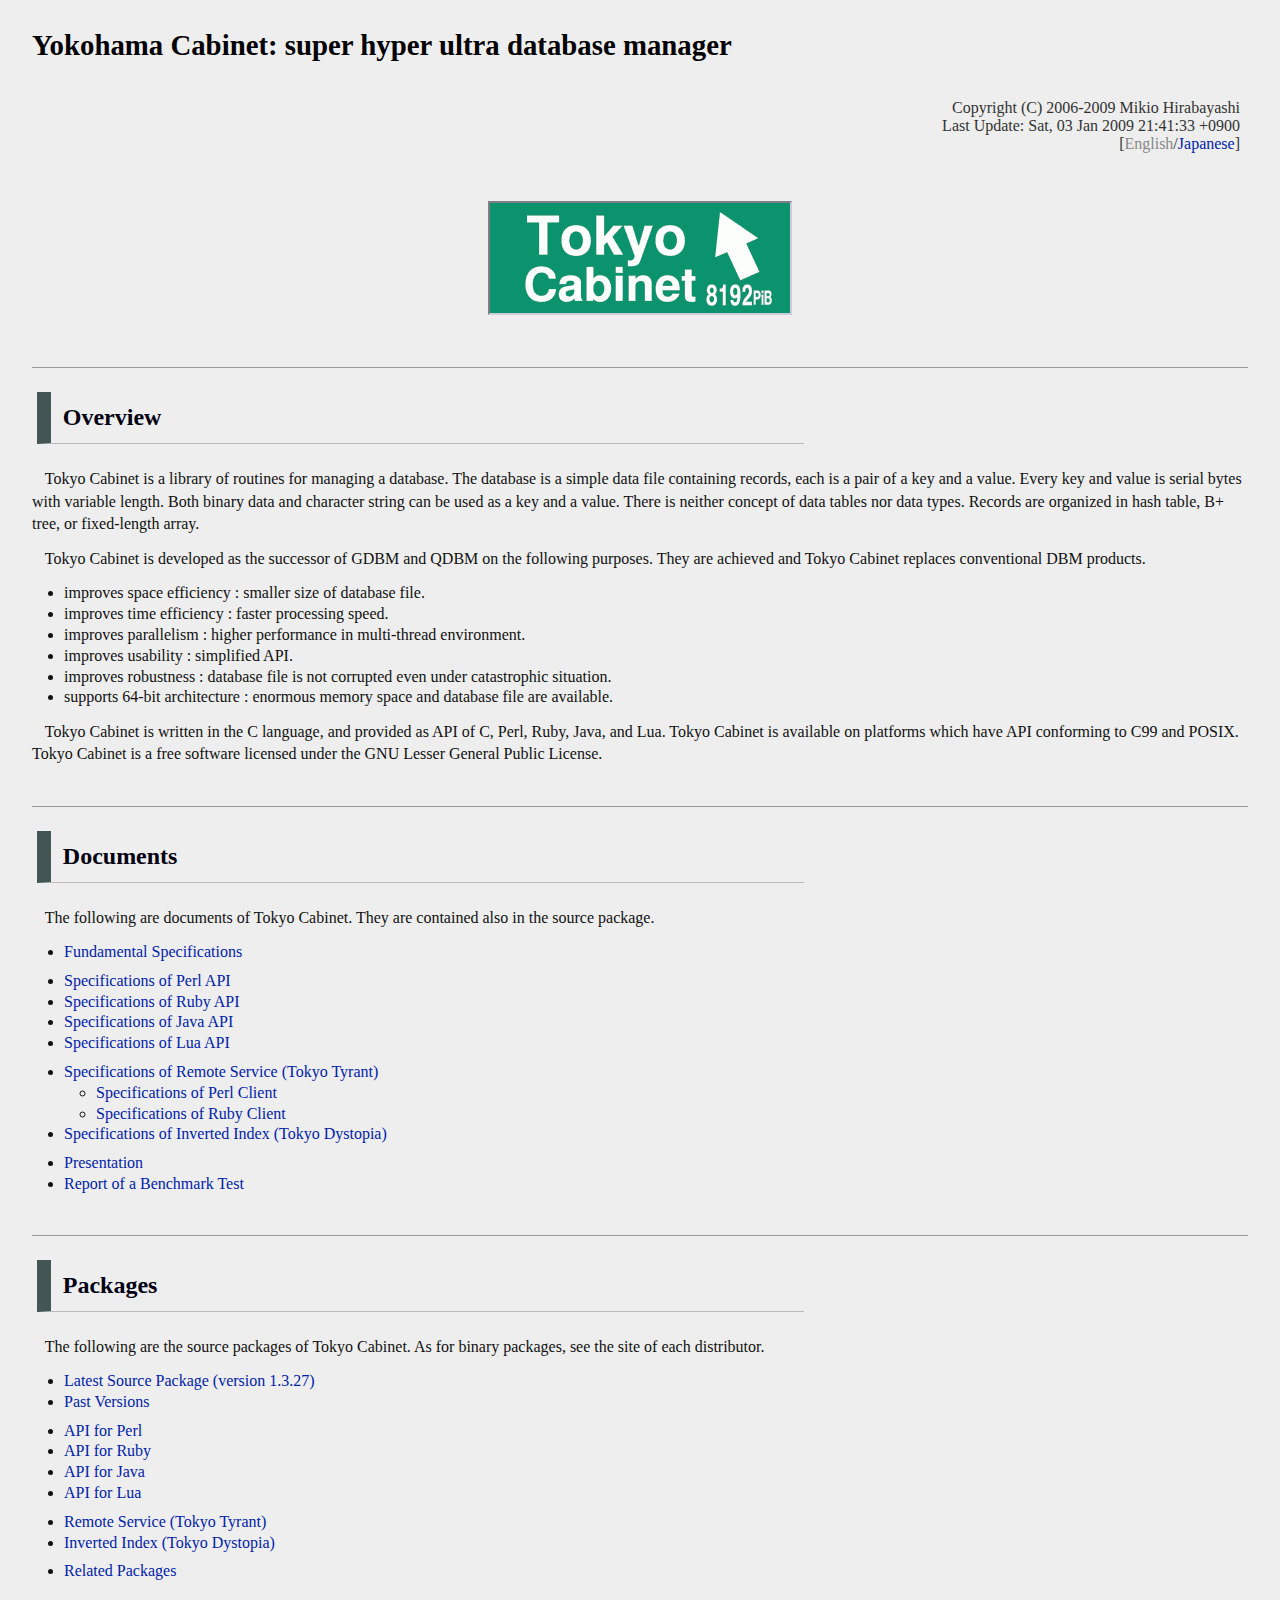
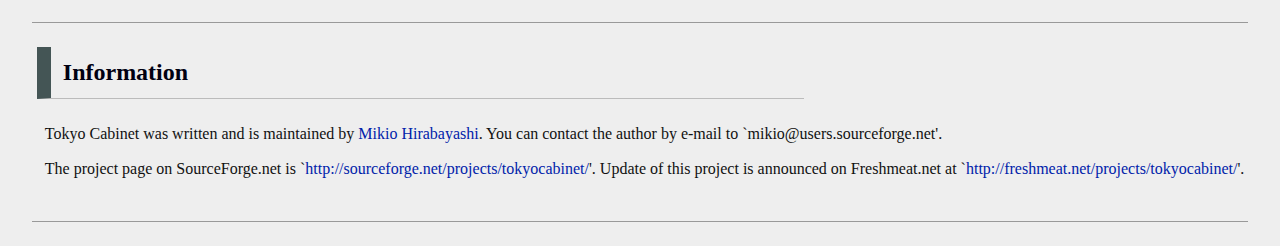
==== commit 99c376c6: "feat: add tokyocabinet-1.3.27" ====
--- a/doc/index.html
+++ b/doc/index.html
@@ -64,8 +64,8 @@
 
 <h1 id="headline">Tokyo Cabinet: a modern implementation of DBM</h1>
 
-<div class="note">Copyright (C) 2006-2008 Mikio Hirabayashi</div>
-<div class="note">Last Update: Thu, 17 Apr 2008 14:56:26 +0900</div>
+<div class="note">Copyright (C) 2006-2009 Mikio Hirabayashi</div>
+<div class="note">Last Update: Sat, 03 Jan 2009 21:41:33 +0900</div>
 <div class="navi">[<span class="void">English</span>/<a href="index.ja.html" hreflang="ja">Japanese</a>]</div>
 
 <div class="logo"><img src="logo.png" alt="Tokyo Cabinet" width="300" height="110" /></div>
@@ -76,13 +76,18 @@
 
 <p>Tokyo Cabinet is a library of routines for managing a database.  The database is a simple data file containing records, each is a pair of a key and a value.  Every key and value is serial bytes with variable length.  Both binary data and character string can be used as a key and a value.  There is neither concept of data tables nor data types.  Records are organized in hash table, B+ tree, or fixed-length array.</p>
 
-<p>As for database of hash table, each key must be unique within a database, so it is impossible to store two or more records with a key overlaps.  The following access methods are provided to the database: storing a record with a key and a value, deleting a record by a key, retrieving a record by a key.  Moreover, traversal access to every key are provided, although the order is arbitrary.  These access methods are similar to ones of DBM (or its followers: NDBM and GDBM) library defined in the UNIX standard.  Tokyo Cabinet is an alternative for DBM because of its higher performance.</p>
+<p>Tokyo Cabinet is developed as the successor of GDBM and QDBM on the following purposes.  They are achieved and Tokyo Cabinet replaces conventional DBM products.</p>
 
-<p>As for database of B+ tree, records whose keys are duplicated can be stored.  Access methods of storing, deleting, and retrieving are provided as with the database of hash table.  Records are stored in order by a comparison function assigned by a user.  It is possible to access each record with the cursor in ascending or descending order.  According to this mechanism, forward matching search for strings and range search for integers are realized.  Moreover, transaction is available in database of B+ tree.</p>
+<ul>
+<li>improves space efficiency : smaller size of database file.</li>
+<li>improves time efficiency : faster processing speed.</li>
+<li>improves parallelism : higher performance in multi-thread environment.</li>
+<li>improves usability : simplified API.</li>
+<li>improves robustness : database file is not corrupted even under catastrophic situation.</li>
+<li>supports 64-bit architecture : enormous memory space and database file are available.</li>
+</ul>
 
-<p>As for database of fixed-length array, records are stored with unique natural numbers.  It is impossible to store two or more records with a key overlaps.  Moreover, the length of each record is limited by the specified length.  Provided operations are the same as ones of hash database.</p>
-
-<p>Tokyo Cabinet is written in the C language, and provided as API of C, Perl, Ruby, and Java.  Tokyo Cabinet is available on platforms which have API conforming to C99 and POSIX.  Tokyo Cabinet is a free software licensed under the GNU Lesser General Public License.</p>
+<p>Tokyo Cabinet is written in the C language, and provided as API of C, Perl, Ruby, Java, and Lua.  Tokyo Cabinet is available on platforms which have API conforming to C99 and POSIX.  Tokyo Cabinet is a free software licensed under the GNU Lesser General Public License.</p>
 
 <hr />
 
@@ -98,14 +103,19 @@
 <li><a href="perldoc/">Specifications of Perl API</a></li>
 <li><a href="rubydoc/">Specifications of Ruby API</a></li>
 <li><a href="javadoc/">Specifications of Java API</a></li>
+<li><a href="luadoc/">Specifications of Lua API</a></li>
 </ul>
 
 <ul>
-<li><a href="tyrantdoc/">Specifications of Remote Service (Tokyo Tyrant)</a></li>
+<li><a href="tyrantdoc/">Specifications of Remote Service (Tokyo Tyrant)</a><ul>
+<li><a href="tyrantperldoc/">Specifications of Perl Client</a></li>
+<li><a href="tyrantrubydoc/">Specifications of Ruby Client</a></li>
+</ul></li>
 <li><a href="dystopiadoc/">Specifications of Inverted Index (Tokyo Dystopia)</a></li>
 </ul>
 
 <ul>
+<li><a href="tokyoproducts.pdf">Presentation</a></li>
 <li><a href="benchmark.pdf">Report of a Benchmark Test</a></li>
 </ul>
 
@@ -113,10 +123,10 @@
 
 <h2>Packages</h2>
 
-<p>The following is the source packages of Tokyo Cabinet.</p>
+<p>The following are the source packages of Tokyo Cabinet.  As for binary packages, see the site of each distributor.</p>
 
 <ul>
-<li><a href="tokyocabinet-1.2.9.tar.gz">Latest Source Package (version 1.2.9)</a></li>
+<li><a href="tokyocabinet-1.3.27.tar.gz">Latest Source Package (version 1.3.27)</a></li>
 <li><a href="pastpkg/">Past Versions</a></li>
 </ul>
 
@@ -124,11 +134,16 @@
 <li><a href="perlpkg/">API for Perl</a></li>
 <li><a href="rubypkg/">API for Ruby</a></li>
 <li><a href="javapkg/">API for Java</a></li>
+<li><a href="luapkg/">API for Lua</a></li>
 </ul>
 
 <ul>
 <li><a href="tyrantpkg/">Remote Service (Tokyo Tyrant)</a></li>
 <li><a href="dystopiapkg/">Inverted Index (Tokyo Dystopia)</a></li>
+</ul>
+
+<ul>
+<li><a href="misc/">Related Packages</a></li>
 </ul>
 
 <hr />
--- a/doc/common.css
+++ b/doc/common.css
@@ -116,6 +116,10 @@
   font-size: 95%;
   color: #333333;
 }
+ul ul {
+  margin-top: 0em;
+  margin-bottom: 0em;
+}
 
 table {
   border-collapse: collapse;
@@ -184,7 +188,7 @@
     border: 1px solid #aaaaaa;
     font-size: 90%;
   }
-  a,kbd {
+  a,code,kbd {
     color: #000000;
     text-decoration: none;
   }
@@ -194,7 +198,7 @@
   p,div,li,dt,dd {
     font-family: serif;
   }
-  pre,kbd {
+  pre,code,kbd {
     font-family: monospace;
   }
   dd {
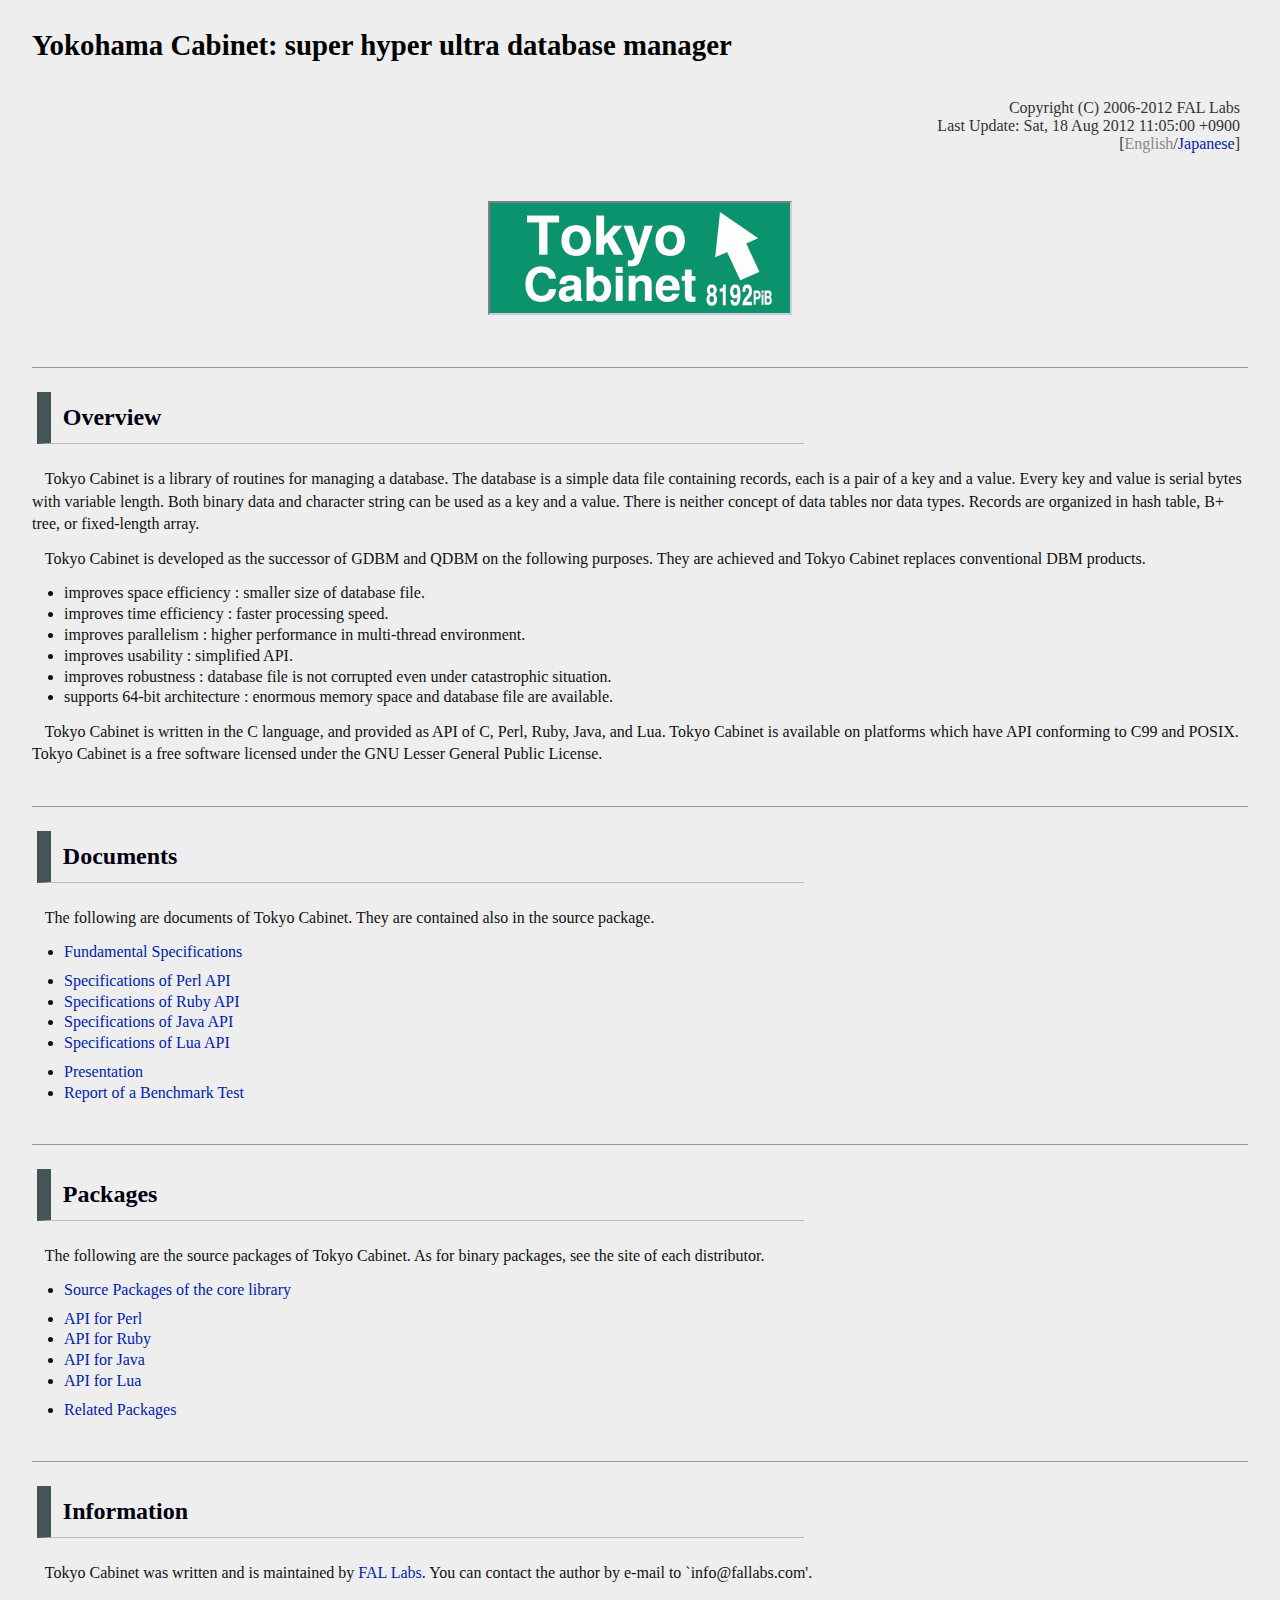
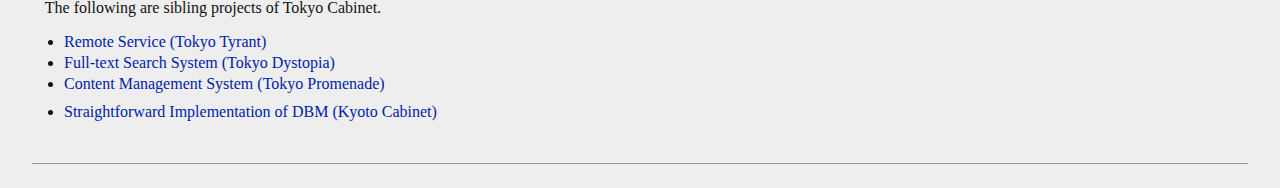
==== commit 8de257fb: "feat: add tokyocabinet-1.4.48" ====
--- a/doc/index.html
+++ b/doc/index.html
@@ -9,14 +9,14 @@
 <meta http-equiv="Content-Type" content="text/html; charset=UTF-8" />
 <meta http-equiv="Content-Style-Type" content="text/css" />
 <meta http-equiv="Content-Script-Type" content="text/javascript" />
-<meta name="author" content="Mikio Hirabayashi" />
+<meta name="author" content="FAL Labs" />
 <meta name="keywords" content="Tokyo Cabinet, tokyocabinet, database, DBM" />
 <meta name="description" content="homepage of Tokyo Cabinet" />
 <link rel="contents" href="./" />
 <link rel="alternate" href="index.ja.html" hreflang="ja" title="the Japanese version" />
 <link rel="stylesheet" href="common.css" />
 <link rel="icon" href="icon16.png" />
-<link rev="made" href="mailto:mikio@users.sourceforge.net" />
+<link rev="made" href="mailto:info@fallabs.com" />
 <title>Tokyo Cabinet: a modern implementation of DBM</title>
 <script type="text/javascript">function startup(){
   var elem = document.getElementById("headline");
@@ -47,7 +47,7 @@
       switch((now.getMonth() + now.getDate() + now.getMinutes()) % 12){
       default: text = "super hyper ultra database manager"; break;
       case 1: text = "much quicker database manager"; break;
-      case 3: text = "the uitimate database manager"; break;
+      case 3: text = "the ultimate database manager"; break;
       case 5: text = "the supreme database manager"; break;
       case 7: text = "the lightning database manager"; break;
       case 9: text = "the mighty unbeatable invincible database manager"; break;
@@ -64,15 +64,15 @@
 
 <h1 id="headline">Tokyo Cabinet: a modern implementation of DBM</h1>
 
-<div class="note">Copyright (C) 2006-2009 Mikio Hirabayashi</div>
-<div class="note">Last Update: Sat, 03 Jan 2009 21:41:33 +0900</div>
+<div class="note">Copyright (C) 2006-2012 FAL Labs</div>
+<div class="note">Last Update: Sat, 18 Aug 2012 11:05:00 +0900</div>
 <div class="navi">[<span class="void">English</span>/<a href="index.ja.html" hreflang="ja">Japanese</a>]</div>
 
-<div class="logo"><img src="logo.png" alt="Tokyo Cabinet" width="300" height="110" /></div>
+<div class="logo"><img src="logo.png" id="logo" alt="Tokyo Cabinet" width="300" height="110" /></div>
 
 <hr />
 
-<h2>Overview</h2>
+<h2 id="overview">Overview</h2>
 
 <p>Tokyo Cabinet is a library of routines for managing a database.  The database is a simple data file containing records, each is a pair of a key and a value.  Every key and value is serial bytes with variable length.  Both binary data and character string can be used as a key and a value.  There is neither concept of data tables nor data types.  Records are organized in hash table, B+ tree, or fixed-length array.</p>
 
@@ -91,7 +91,7 @@
 
 <hr />
 
-<h2>Documents</h2>
+<h2 id="documents">Documents</h2>
 
 <p>The following are documents of Tokyo Cabinet.  They are contained also in the source package.</p>
 
@@ -107,27 +107,18 @@
 </ul>
 
 <ul>
-<li><a href="tyrantdoc/">Specifications of Remote Service (Tokyo Tyrant)</a><ul>
-<li><a href="tyrantperldoc/">Specifications of Perl Client</a></li>
-<li><a href="tyrantrubydoc/">Specifications of Ruby Client</a></li>
-</ul></li>
-<li><a href="dystopiadoc/">Specifications of Inverted Index (Tokyo Dystopia)</a></li>
-</ul>
-
-<ul>
 <li><a href="tokyoproducts.pdf">Presentation</a></li>
 <li><a href="benchmark.pdf">Report of a Benchmark Test</a></li>
 </ul>
 
 <hr />
 
-<h2>Packages</h2>
+<h2 id="packages">Packages</h2>
 
 <p>The following are the source packages of Tokyo Cabinet.  As for binary packages, see the site of each distributor.</p>
 
 <ul>
-<li><a href="tokyocabinet-1.3.27.tar.gz">Latest Source Package (version 1.3.27)</a></li>
-<li><a href="pastpkg/">Past Versions</a></li>
+<li><a href="pkg/">Source Packages of the core library</a></li>
 </ul>
 
 <ul>
@@ -138,21 +129,26 @@
 </ul>
 
 <ul>
-<li><a href="tyrantpkg/">Remote Service (Tokyo Tyrant)</a></li>
-<li><a href="dystopiapkg/">Inverted Index (Tokyo Dystopia)</a></li>
-</ul>
-
-<ul>
 <li><a href="misc/">Related Packages</a></li>
 </ul>
 
 <hr />
 
-<h2>Information</h2>
+<h2 id="information">Information</h2>
 
-<p>Tokyo Cabinet was written and is maintained by <a href="http://qdbm.sourceforge.net/mikio/">Mikio Hirabayashi</a>.  You can contact the author by e-mail to `mikio@users.sourceforge.net'.</p>
+<p>Tokyo Cabinet was written and is maintained by <a href="http://fallabs.com/">FAL Labs</a>.  You can contact the author by e-mail to `info@fallabs.com'.</p>
 
-<p>The project page on SourceForge.net is `<a href="http://sourceforge.net/projects/tokyocabinet/">http://sourceforge.net/projects/tokyocabinet/</a>'.  Update of this project is announced on Freshmeat.net at `<a href="http://freshmeat.net/projects/tokyocabinet/">http://freshmeat.net/projects/tokyocabinet/</a>'.</p>
+<p>The following are sibling projects of Tokyo Cabinet.</p>
+
+<ul>
+<li><a href="http://fallabs.com/tokyotyrant/">Remote Service (Tokyo Tyrant)</a></li>
+<li><a href="http://fallabs.com/tokyodystopia/">Full-text Search System (Tokyo Dystopia)</a></li>
+<li><a href="http://fallabs.com/tokyopromenade/">Content Management System (Tokyo Promenade)</a></li>
+</ul>
+
+<ul>
+<li><a href="http://fallabs.com/kyotocabinet/">Straightforward Implementation of DBM (Kyoto Cabinet)</a></li>
+</ul>
 
 <hr />
 
